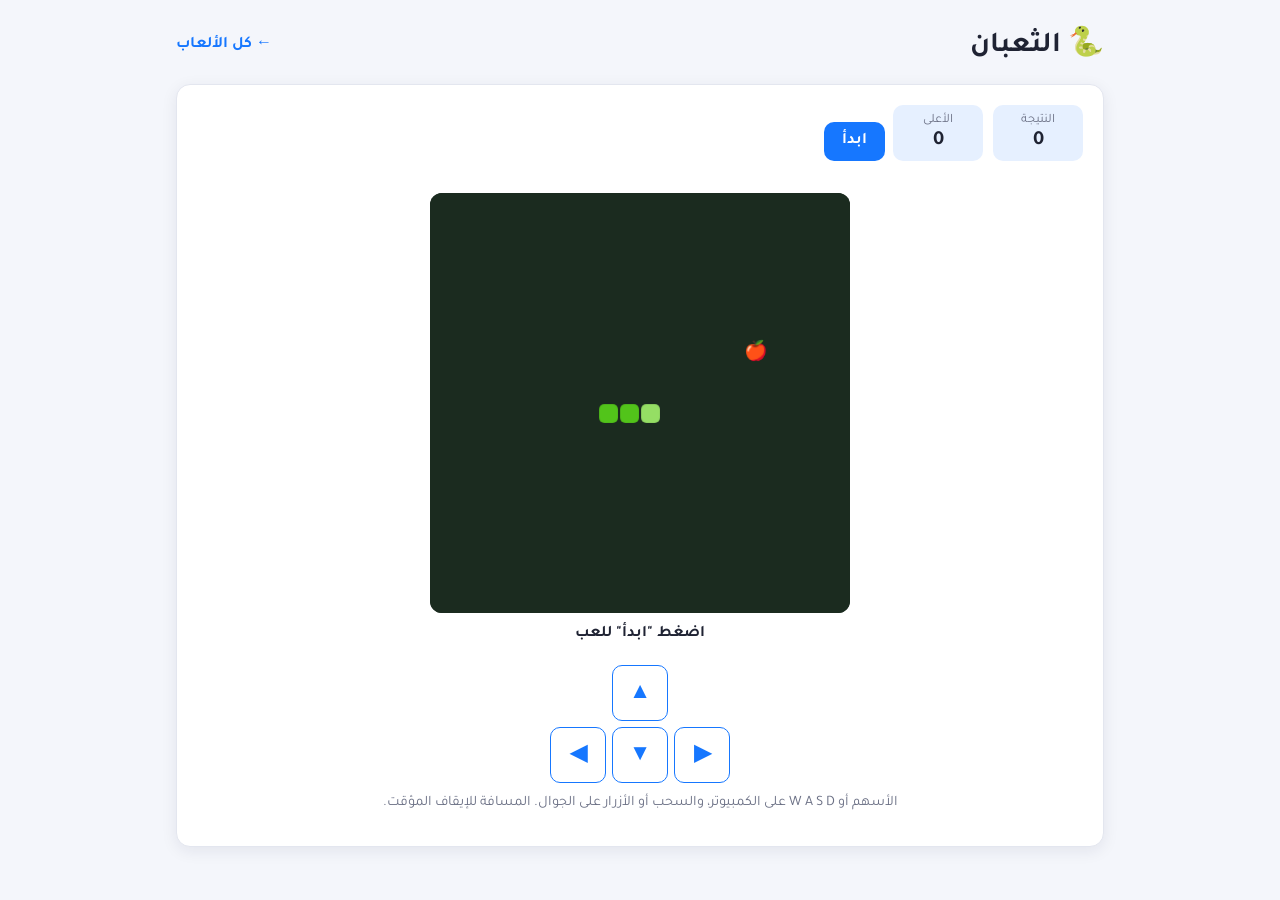
==== games/snake.html @ 36bd0e91 "Add lightweight games: memory, tic-tac-toe, 2048, snake Standalone HTML/CSS/JS pages under games/ wi" ====
<!doctype html>
<html lang="ar" dir="rtl">
  <head>
    <meta charset="utf-8" />
    <meta name="viewport" content="width=device-width, initial-scale=1" />
    <title>لعبة الثعبان</title>
    <link href="https://fonts.googleapis.com/css2?family=Tajawal:wght@400;700&display=swap" rel="stylesheet" />
    <link rel="stylesheet" href="style.css" />
    <style>
      canvas {
        display: block;
        width: 100%;
        max-width: 420px;
        aspect-ratio: 1;
        margin: 0 auto;
        border-radius: 12px;
        background: #1b2b1f;
        touch-action: none;
      }
      .pad {
        display: grid;
        grid-template-columns: repeat(3, 56px);
        gap: 6px;
        justify-content: center;
        margin-top: 14px;
        direction: ltr;
      }
      .pad button {
        height: 56px;
        font-size: 1.4rem;
        padding: 0;
      }
    </style>
  </head>
  <body>
    <div class="container">
      <header class="top">
        <h1>🐍 الثعبان</h1>
        <a class="back" href="index.html">← كل الألعاب</a>
      </header>
      <div class="panel">
        <div class="toolbar">
          <div class="stats">
            <div class="stat"><span>النتيجة</span><b id="score">0</b></div>
            <div class="stat"><span>الأعلى</span><b id="best">0</b></div>
          </div>
          <button class="btn" id="start">ابدأ</button>
        </div>
        <canvas id="c" width="400" height="400"></canvas>
        <p class="message" id="msg">اضغط "ابدأ" للعب</p>
        <div class="pad">
          <span></span><button class="btn ghost" data-d="up">▲</button><span></span>
          <button class="btn ghost" data-d="left">◀</button>
          <button class="btn ghost" data-d="down">▼</button>
          <button class="btn ghost" data-d="right">▶</button>
        </div>
        <p class="help">الأسهم أو W A S D على الكمبيوتر، والسحب أو الأزرار على الجوال. المسافة للإيقاف المؤقت.</p>
      </div>
    </div>
    <script src="storage.js"></script>
    <script>
      var SIZE = 20;
      var CELL = 400 / SIZE;
      var canvas = document.getElementById('c');
      var ctx = canvas.getContext('2d');
      var scoreEl = document.getElementById('score');
      var bestEl = document.getElementById('best');
      var msg = document.getElementById('msg');
      var DIRS = { up: [0, -1], down: [0, 1], left: [-1, 0], right: [1, 0] };
      var snake, dir, queue, food, score, best, timer, running, paused;

      best = GameStore.get('snake:best', 0);
      bestEl.textContent = best;

      function placeFood() {
        do {
          food = [Math.floor(Math.random() * SIZE), Math.floor(Math.random() * SIZE)];
        } while (snake.some(function (s) { return s[0] === food[0] && s[1] === food[1]; }));
      }

      function draw() {
        ctx.fillStyle = '#1b2b1f';
        ctx.fillRect(0, 0, 400, 400);
        ctx.font = CELL * 0.9 + 'px sans-serif';
        ctx.textAlign = 'center';
        ctx.textBaseline = 'middle';
        ctx.fillText('🍎', food[0] * CELL + CELL / 2, food[1] * CELL + CELL / 2 + 1);
        snake.forEach(function (s, i) {
          ctx.fillStyle = i === 0 ? '#95de64' : '#52c41a';
          ctx.beginPath();
          ctx.roundRect(s[0] * CELL + 1, s[1] * CELL + 1, CELL - 2, CELL - 2, 5);
          ctx.fill();
        });
      }

      function speed() {
        return Math.max(60, 150 - score * 3);
      }

      function tick() {
        if (queue.length) dir = queue.shift();
        var head = [snake[0][0] + dir[0], snake[0][1] + dir[1]];
        var hitWall = head[0] < 0 || head[1] < 0 || head[0] >= SIZE || head[1] >= SIZE;
        var hitSelf = snake.some(function (s) { return s[0] === head[0] && s[1] === head[1]; });
        if (hitWall || hitSelf) return gameOver();
        snake.unshift(head);
        if (head[0] === food[0] && head[1] === food[1]) {
          score++;
          scoreEl.textContent = score;
          placeFood();
          clearInterval(timer);
          timer = setInterval(tick, speed());
        } else {
          snake.pop();
        }
        draw();
      }

      function start() {
        clearInterval(timer);
        snake = [[10, 10], [9, 10], [8, 10]];
        dir = DIRS.right;
        queue = [];
        score = 0;
        scoreEl.textContent = '0';
        running = true;
        paused = false;
        msg.textContent = '';
        placeFood();
        draw();
        timer = setInterval(tick, speed());
        canvas.focus();
      }

      function gameOver() {
        clearInterval(timer);
        running = false;
        if (score > best) {
          best = score;
          GameStore.set('snake:best', best);
          bestEl.textContent = best;
          msg.textContent = '🎉 رقم قياسي جديد: ' + score;
        } else {
          msg.textContent = '💥 انتهت اللعبة! نتيجتك ' + score;
        }
        document.getElementById('start').textContent = 'العب مجدداً';
      }

      function turn(name) {
        if (!running) return;
        var d = DIRS[name];
        var last = queue.length ? queue[queue.length - 1] : dir;
        if (d[0] === -last[0] && d[1] === -last[1]) return;
        if (d === last) return;
        if (queue.length < 3) queue.push(d);
      }

      function togglePause() {
        if (!running) return;
        paused = !paused;
        if (paused) {
          clearInterval(timer);
          msg.textContent = '⏸ إيقاف مؤقت';
        } else {
          msg.textContent = '';
          timer = setInterval(tick, speed());
        }
      }

      var KEYS = {
        ArrowUp: 'up', ArrowDown: 'down', ArrowLeft: 'left', ArrowRight: 'right',
        w: 'up', s: 'down', a: 'left', d: 'right',
      };
      document.addEventListener('keydown', function (e) {
        var k = KEYS[e.key] || KEYS[e.key.toLowerCase()];
        if (k) {
          e.preventDefault();
          turn(k);
        } else if (e.key === ' ') {
          e.preventDefault();
          if (running) togglePause();
          else start();
        }
      });

      document.querySelectorAll('.pad button').forEach(function (b) {
        b.addEventListener('click', function () {
          turn(b.dataset.d);
        });
      });

      var sx, sy;
      canvas.addEventListener('touchstart', function (e) {
        sx = e.touches[0].clientX;
        sy = e.touches[0].clientY;
      }, { passive: true });
      canvas.addEventListener('touchend', function (e) {
        var dx = e.changedTouches[0].clientX - sx;
        var dy = e.changedTouches[0].clientY - sy;
        if (Math.max(Math.abs(dx), Math.abs(dy)) < 20) return;
        if (Math.abs(dx) > Math.abs(dy)) turn(dx > 0 ? 'right' : 'left');
        else turn(dy > 0 ? 'down' : 'up');
      });

      document.getElementById('start').addEventListener('click', start);

      snake = [[10, 10], [9, 10], [8, 10]];
      placeFood();
      draw();
    </script>
  </body>
</html>
---- games/style.css ----
:root {
  --bg: #f4f6fb;
  --card: #ffffff;
  --text: #1f2333;
  --muted: #6b7085;
  --primary: #1677ff;
  --primary-soft: #e6f0ff;
  --accent: #ff7a45;
  --success: #52c41a;
  --border: #e3e6ef;
  --radius: 14px;
  --shadow: 0 4px 16px rgba(20, 30, 60, 0.08);
}

@media (prefers-color-scheme: dark) {
  :root {
    --bg: #141722;
    --card: #1e2230;
    --text: #e8eaf2;
    --muted: #9aa0b5;
    --primary: #4096ff;
    --primary-soft: #1d2b45;
    --border: #2c3144;
    --shadow: 0 4px 16px rgba(0, 0, 0, 0.35);
  }
}

* {
  box-sizing: border-box;
}

body {
  margin: 0;
  font-family: 'Tajawal', 'Segoe UI', Tahoma, sans-serif;
  background: var(--bg);
  color: var(--text);
  min-height: 100vh;
  -webkit-tap-highlight-color: transparent;
}

.container {
  max-width: 960px;
  margin: 0 auto;
  padding: 24px 16px 48px;
}

header.top {
  display: flex;
  align-items: center;
  justify-content: space-between;
  gap: 12px;
  margin-bottom: 20px;
  flex-wrap: wrap;
}

h1 {
  margin: 0;
  font-size: 1.8rem;
}

.subtitle {
  color: var(--muted);
  margin: 4px 0 0;
}

a.back {
  color: var(--primary);
  text-decoration: none;
  font-weight: 700;
}

.grid {
  display: grid;
  grid-template-columns: repeat(auto-fill, minmax(200px, 1fr));
  gap: 16px;
}

.game-card {
  background: var(--card);
  border: 1px solid var(--border);
  border-radius: var(--radius);
  box-shadow: var(--shadow);
  padding: 20px;
  text-decoration: none;
  color: inherit;
  display: flex;
  flex-direction: column;
  gap: 8px;
  transition: transform 0.15s, border-color 0.15s;
}

.game-card:hover {
  transform: translateY(-3px);
  border-color: var(--primary);
}

.game-card .icon {
  font-size: 2.6rem;
}

.game-card h2 {
  margin: 0;
  font-size: 1.2rem;
}

.game-card p {
  margin: 0;
  color: var(--muted);
  font-size: 0.95rem;
}

.game-card .best {
  margin-top: auto;
  font-size: 0.85rem;
  color: var(--primary);
  font-weight: 700;
}

.panel {
  background: var(--card);
  border: 1px solid var(--border);
  border-radius: var(--radius);
  box-shadow: var(--shadow);
  padding: 20px;
}

.stats {
  display: flex;
  gap: 10px;
  flex-wrap: wrap;
  margin-bottom: 16px;
}

.stat {
  background: var(--primary-soft);
  border-radius: 10px;
  padding: 8px 14px;
  min-width: 90px;
  text-align: center;
}

.stat span {
  display: block;
  font-size: 0.8rem;
  color: var(--muted);
}

.stat b {
  font-size: 1.25rem;
}

.btn {
  background: var(--primary);
  color: #fff;
  border: none;
  border-radius: 10px;
  padding: 10px 18px;
  font: inherit;
  font-weight: 700;
  cursor: pointer;
}

.btn.ghost {
  background: transparent;
  color: var(--primary);
  border: 1px solid var(--primary);
}

.btn:active {
  transform: scale(0.97);
}

.toolbar {
  display: flex;
  gap: 8px;
  flex-wrap: wrap;
  align-items: center;
  margin-bottom: 16px;
}

.message {
  min-height: 1.6em;
  font-weight: 700;
  text-align: center;
  margin: 12px 0 0;
}

.help {
  color: var(--muted);
  font-size: 0.9rem;
  text-align: center;
  margin-top: 12px;
}
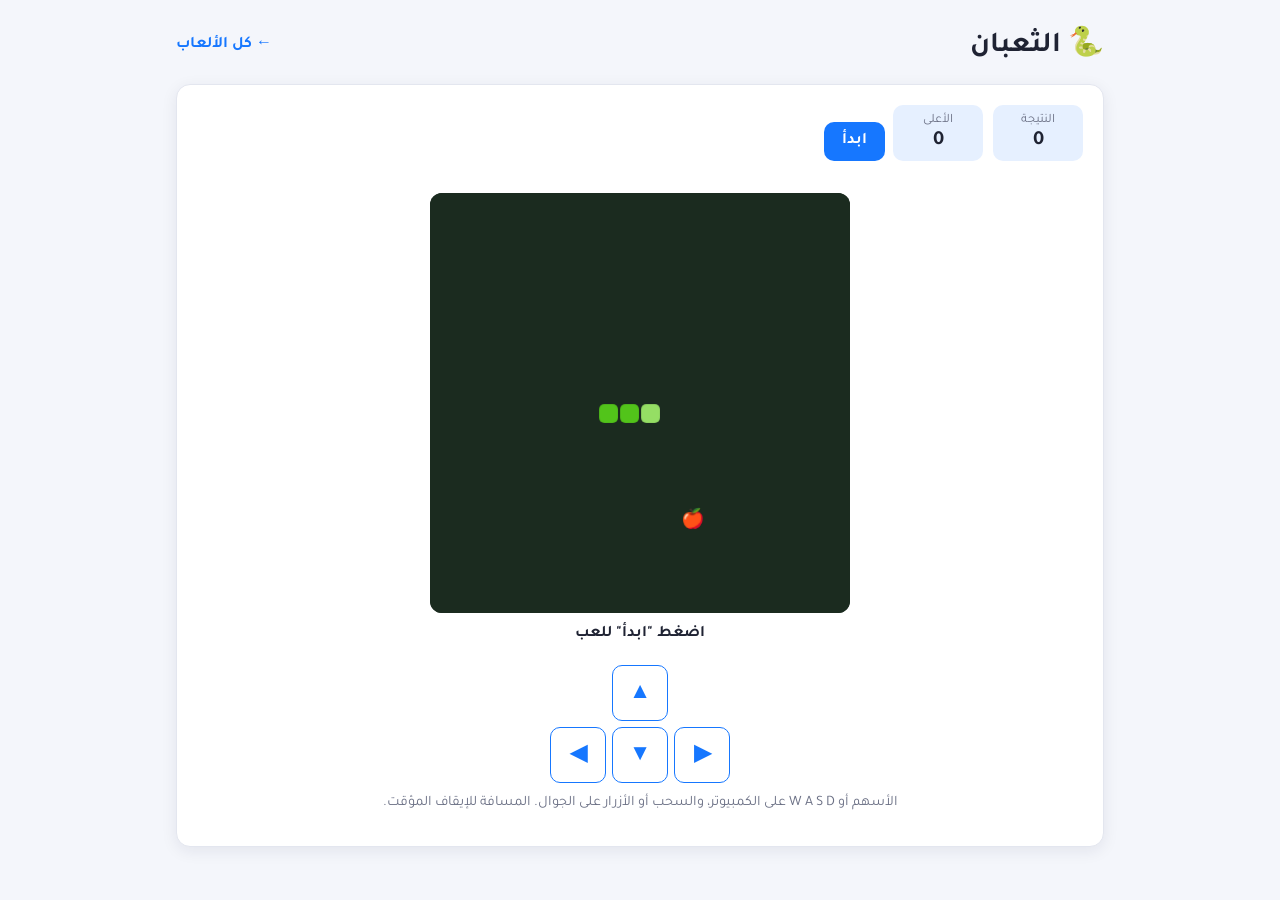
==== commit fa1361cc: "Fix snake game in browsers without CanvasRenderingContext2D.roundRect Co-Authored-By: Claude Opus 5." ====
--- a/games/snake.html
+++ b/games/snake.html
@@ -78,6 +78,18 @@
         } while (snake.some(function (s) { return s[0] === food[0] && s[1] === food[1]; }));
       }
 
+      // ctx.roundRect is missing in older Safari / in-app browsers, so draw the corners by hand.
+      function roundedSquare(x, y, size, r) {
+        ctx.beginPath();
+        ctx.moveTo(x + r, y);
+        ctx.arcTo(x + size, y, x + size, y + size, r);
+        ctx.arcTo(x + size, y + size, x, y + size, r);
+        ctx.arcTo(x, y + size, x, y, r);
+        ctx.arcTo(x, y, x + size, y, r);
+        ctx.closePath();
+        ctx.fill();
+      }
+
       function draw() {
         ctx.fillStyle = '#1b2b1f';
         ctx.fillRect(0, 0, 400, 400);
@@ -87,9 +99,7 @@
         ctx.fillText('🍎', food[0] * CELL + CELL / 2, food[1] * CELL + CELL / 2 + 1);
         snake.forEach(function (s, i) {
           ctx.fillStyle = i === 0 ? '#95de64' : '#52c41a';
-          ctx.beginPath();
-          ctx.roundRect(s[0] * CELL + 1, s[1] * CELL + 1, CELL - 2, CELL - 2, 5);
-          ctx.fill();
+          roundedSquare(s[0] * CELL + 1, s[1] * CELL + 1, CELL - 2, 5);
         });
       }
 
